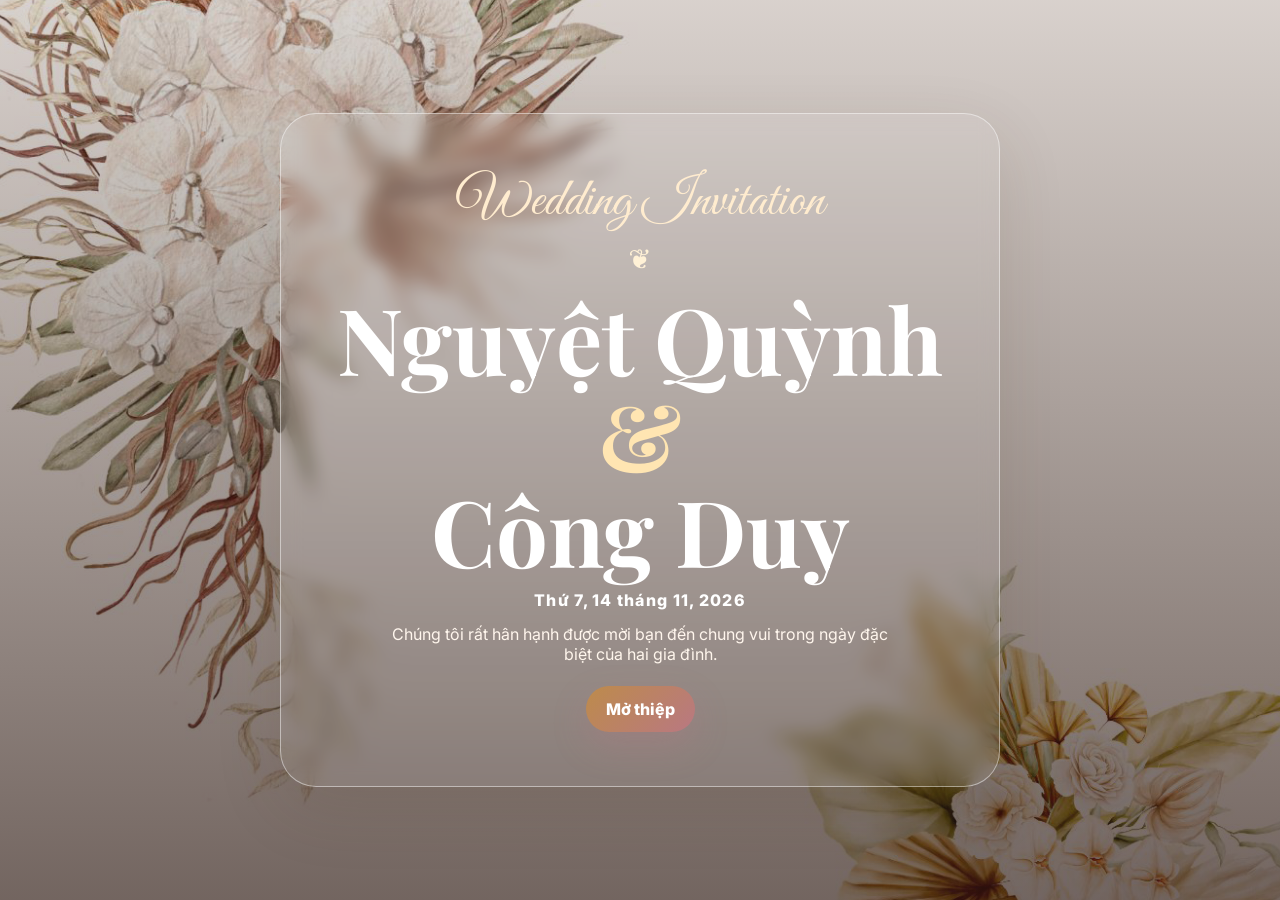
==== index.html @ 75352b6a "first commit" ====
<!doctype html>
<html lang="vi">
<head>
  <link rel="icon" type="image/png" href="assets/images/icon/heart.png">
  <meta charset="utf-8" />
  <meta name="viewport" content="width=device-width, initial-scale=1" />
  <title>Thiệp Cưới Của Cô Dâu Và Chú Rể</title>
  <meta name="description" content="Chọn thiệp cưới Nhà trai hoặc Nhà gái." />
  <style>
    @import url("https://fonts.googleapis.com/css2?family=Great+Vibes&family=Playfair+Display:wght@600;700&family=Inter:wght@400;600;800&display=swap");

    :root {
      --paper: rgba(255, 252, 248, 0.9);
      --text: #4d362a;
      --muted: #8d6f60;
      --gold: #bd8b4b;
      --rose: #b97882;
      --border: rgba(189, 139, 75, 0.28);
      --shadow: 0 22px 66px rgba(79, 51, 34, 0.15);
    }

    * {
      box-sizing: border-box;
    }

    [hidden] {
      display: none !important;
    }

    body {
      margin: 0;
      min-height: 100vh;
      font-family: Inter, system-ui, sans-serif;
      color: var(--text);
      display: grid;
      place-items: center;
      padding: 24px;
      background:
        linear-gradient(rgba(255, 250, 244, 0.58), rgba(255, 250, 244, 0.82)),
        url("assets/images/backgrounds/background1.svg") center / cover fixed no-repeat,
        #faf5ef;
    }

    .shell {
      width: min(900px, 100%);
      text-align: center;
      background:
        linear-gradient(rgba(255, 252, 248, 0.86), rgba(255, 252, 248, 0.92)),
        url("assets/images/backgrounds/section-wave.svg") center / cover no-repeat;
      border: 1px solid var(--border);
      border-radius: 36px;
      padding: clamp(32px, 6vw, 64px);
      box-shadow: var(--shadow);
      backdrop-filter: blur(8px);
    }

    .script {
      font-family: "Great Vibes", cursive;
      font-size: clamp(38px, 8vw, 70px);
      color: var(--gold);
      margin: 0 0 8px;
      line-height: 1;
    }

    h1 {
      font-family: "Playfair Display", Georgia, serif;
      font-size: clamp(42px, 9vw, 88px);
      line-height: 1.04;
      margin: 0 0 16px;
      color: var(--text);
    }

    .amp {
      color: var(--rose);
    }

    .desc {
      margin: 0 auto 28px;
      max-width: 650px;
      color: var(--muted);
      font-size: 18px;
      line-height: 1.6;
    }

    .actions {
      display: grid;
      grid-template-columns: 1fr 1fr;
      gap: 16px;
      margin-top: 26px;
    }

    .card-link {
      display: grid;
      gap: 8px;
      align-content: center;
      min-height: 150px;
      text-decoration: none;
      color: var(--text);
      background: rgba(255, 255, 255, 0.72);
      border: 1px solid var(--border);
      border-radius: 28px;
      padding: 24px;
      transition: transform 0.18s ease, box-shadow 0.18s ease, background 0.18s ease;
    }

    .card-link:hover {
      transform: translateY(-3px);
      box-shadow: 0 18px 42px rgba(79, 51, 34, 0.14);
      background: rgba(255, 255, 255, 0.92);
    }

    .label {
      font-size: 12px;
      color: var(--gold);
      text-transform: uppercase;
      letter-spacing: 0.16em;
      font-weight: 800;
    }

    .title {
      font-family: "Playfair Display", Georgia, serif;
      font-size: clamp(28px, 4vw, 42px);
      font-weight: 700;
    }

    .hint {
      color: var(--muted);
      font-size: 14px;
      line-height: 1.5;
    }

    footer {
      margin-top: 26px;
      color: var(--muted);
      font-size: 13px;
    }

    @media (max-width: 680px) {
      body {
        padding: 14px;
      }

      .shell {
        padding: 34px 18px;
        border-radius: 28px;
      }

      .actions {
        grid-template-columns: 1fr;
      }

      .card-link {
        min-height: 128px;
      }
    }
  </style>
</head>
<body>
  <main class="shell">
    <p class="script">Wedding Invitation</p>
    <p class="desc">
      Trân trọng kính mời bạn chọn đúng thiệp mời để xem thông tin tiệc cưới và buổi lễ.
    </p>

    <div class="actions">
      <a class="card-link" href="Groom/" data-side="groom">
        <span class="label">Nhà trai</span>
        <span class="title">Thiệp chú rể</span>
        <span class="hint">Tiệc cưới tại nhà trai.</span>
      </a>

      <a class="card-link" href="Bride/" data-side="bride">
        <span class="label">Nhà gái</span>
        <span class="title">Thiệp cô dâu</span>
        <span class="hint">Tiệc cưới tại nhà gái.</span>
      </a>
    </div>

    <p id="noCard" class="desc" hidden>Thiệp mời đang được cập nhật. Bạn vui lòng quay lại sau.</p>

    <footer>Chúc mừng ngày vui của hai gia đình.</footer>
  </main>

  <!-- Cả 2 file config đều gán window.WEDDING_CONFIG, nên đọc cờ enabled ngay sau mỗi file. -->
  <script src="assets/js/config-groom.js?v=20261031"></script>
  <script>window.CARD_ENABLED = { groom: window.WEDDING_CONFIG.enabled !== false };</script>
  <script src="assets/js/config-bride.js?v=20261031"></script>
  <script>
    // Thiệp nào tắt trong Setting thì ẩn. Chỉ còn 1 thiệp thì chuyển thẳng tới thiệp đó.
    CARD_ENABLED.bride = WEDDING_CONFIG.enabled !== false;
    const cards = [...document.querySelectorAll("[data-side]")].filter(card => {
      card.hidden = !CARD_ENABLED[card.dataset.side];
      return !card.hidden;
    });
    if (cards.length === 1) location.replace(cards[0].href);
    document.querySelector(".actions").hidden = cards.length === 0;
    document.getElementById("noCard").hidden = cards.length > 0;
  </script>
</body>
</html>
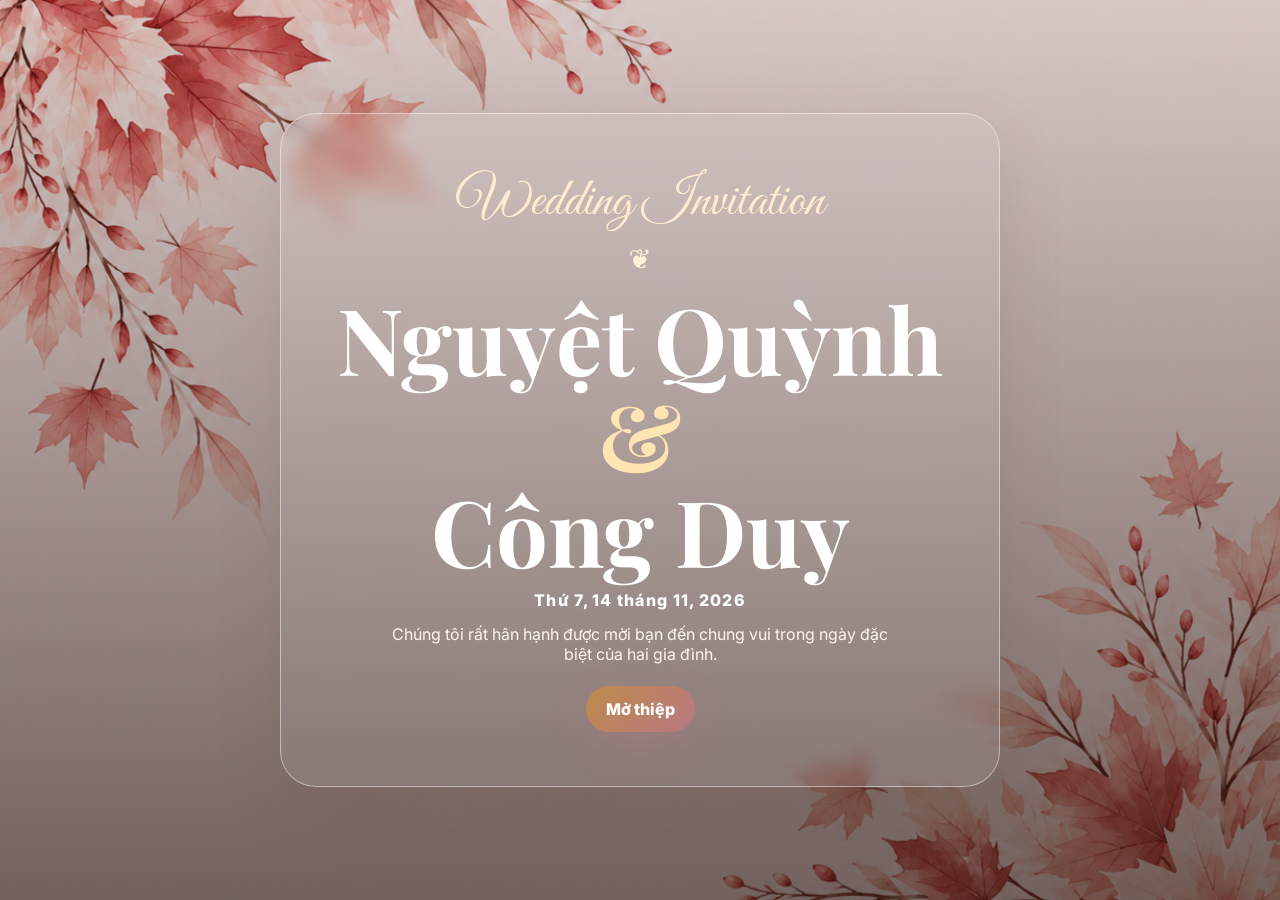
==== commit 2e8c6721: "fix setting background" ====
--- a/index.html
+++ b/index.html
@@ -37,7 +37,7 @@
       padding: 24px;
       background:
         linear-gradient(rgba(255, 250, 244, 0.58), rgba(255, 250, 244, 0.82)),
-        url("assets/images/backgrounds/background1.svg") center / cover fixed no-repeat,
+        var(--bg-image, url("assets/images/backgrounds/background1.svg")) center / cover fixed no-repeat,
         #faf5ef;
     }
 
@@ -46,7 +46,7 @@
       text-align: center;
       background:
         linear-gradient(rgba(255, 252, 248, 0.86), rgba(255, 252, 248, 0.92)),
-        url("assets/images/backgrounds/section-wave.svg") center / cover no-repeat;
+        var(--wave-image, url("assets/images/backgrounds/section-wave.svg")) center / cover no-repeat;
       border: 1px solid var(--border);
       border-radius: 36px;
       padding: clamp(32px, 6vw, 64px);
@@ -182,12 +182,19 @@
   </main>
 
   <!-- Cả 2 file config đều gán window.WEDDING_CONFIG, nên đọc cờ enabled ngay sau mỗi file. -->
-  <script src="assets/js/config-groom.js?v=20261031"></script>
-  <script>window.CARD_ENABLED = { groom: window.WEDDING_CONFIG.enabled !== false };</script>
-  <script src="assets/js/config-bride.js?v=20261031"></script>
+  <script src="assets/js/config-groom.js?v=20261101"></script>
+  <script>
+    window.CARD_ENABLED = { groom: window.WEDDING_CONFIG.enabled !== false };
+    window.CARD_IMAGES = window.WEDDING_CONFIG.images;
+  </script>
+  <script src="assets/js/config-bride.js?v=20261101"></script>
   <script>
     // Thiệp nào tắt trong Setting thì ẩn. Chỉ còn 1 thiệp thì chuyển thẳng tới thiệp đó.
     CARD_ENABLED.bride = WEDDING_CONFIG.enabled !== false;
+    // Ảnh nền chung của 2 thiệp (thiệp đã tắt không mang dữ liệu nên lấy từ thiệp còn lại).
+    const images = WEDDING_CONFIG.images || CARD_IMAGES || {};
+    if (images.background) document.documentElement.style.setProperty("--bg-image", `url("${encodeURI(images.background)}")`);
+    if (images.wave) document.documentElement.style.setProperty("--wave-image", `url("${encodeURI(images.wave)}")`);
     const cards = [...document.querySelectorAll("[data-side]")].filter(card => {
       card.hidden = !CARD_ENABLED[card.dataset.side];
       return !card.hidden;
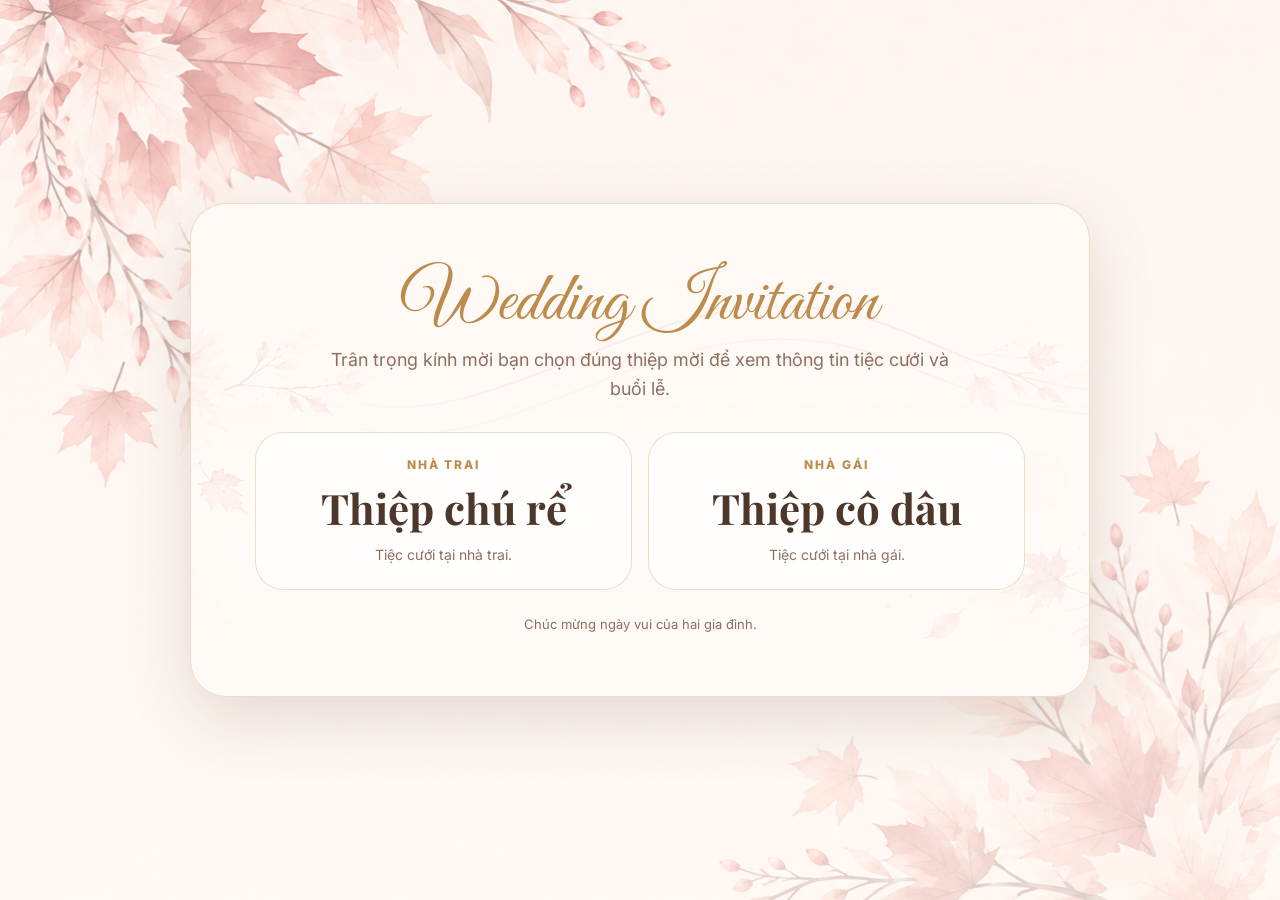
==== commit 6662f97f: "fix link data - QR gift" ====
--- a/index.html
+++ b/index.html
@@ -182,12 +182,14 @@
   </main>
 
   <!-- Cả 2 file config đều gán window.WEDDING_CONFIG, nên đọc cờ enabled ngay sau mỗi file. -->
-  <script src="assets/js/config-groom.js?v=20261101"></script>
+  <script src="assets/js/config-setting.js?v=20261109"></script>
+  <script src="assets/js/setting-model.js?v=20261109"></script>
+  <script src="assets/js/config-groom.js?v=20261109"></script>
   <script>
     window.CARD_ENABLED = { groom: window.WEDDING_CONFIG.enabled !== false };
     window.CARD_IMAGES = window.WEDDING_CONFIG.images;
   </script>
-  <script src="assets/js/config-bride.js?v=20261101"></script>
+  <script src="assets/js/config-bride.js?v=20261109"></script>
   <script>
     // Thiệp nào tắt trong Setting thì ẩn. Chỉ còn 1 thiệp thì chuyển thẳng tới thiệp đó.
     CARD_ENABLED.bride = WEDDING_CONFIG.enabled !== false;
